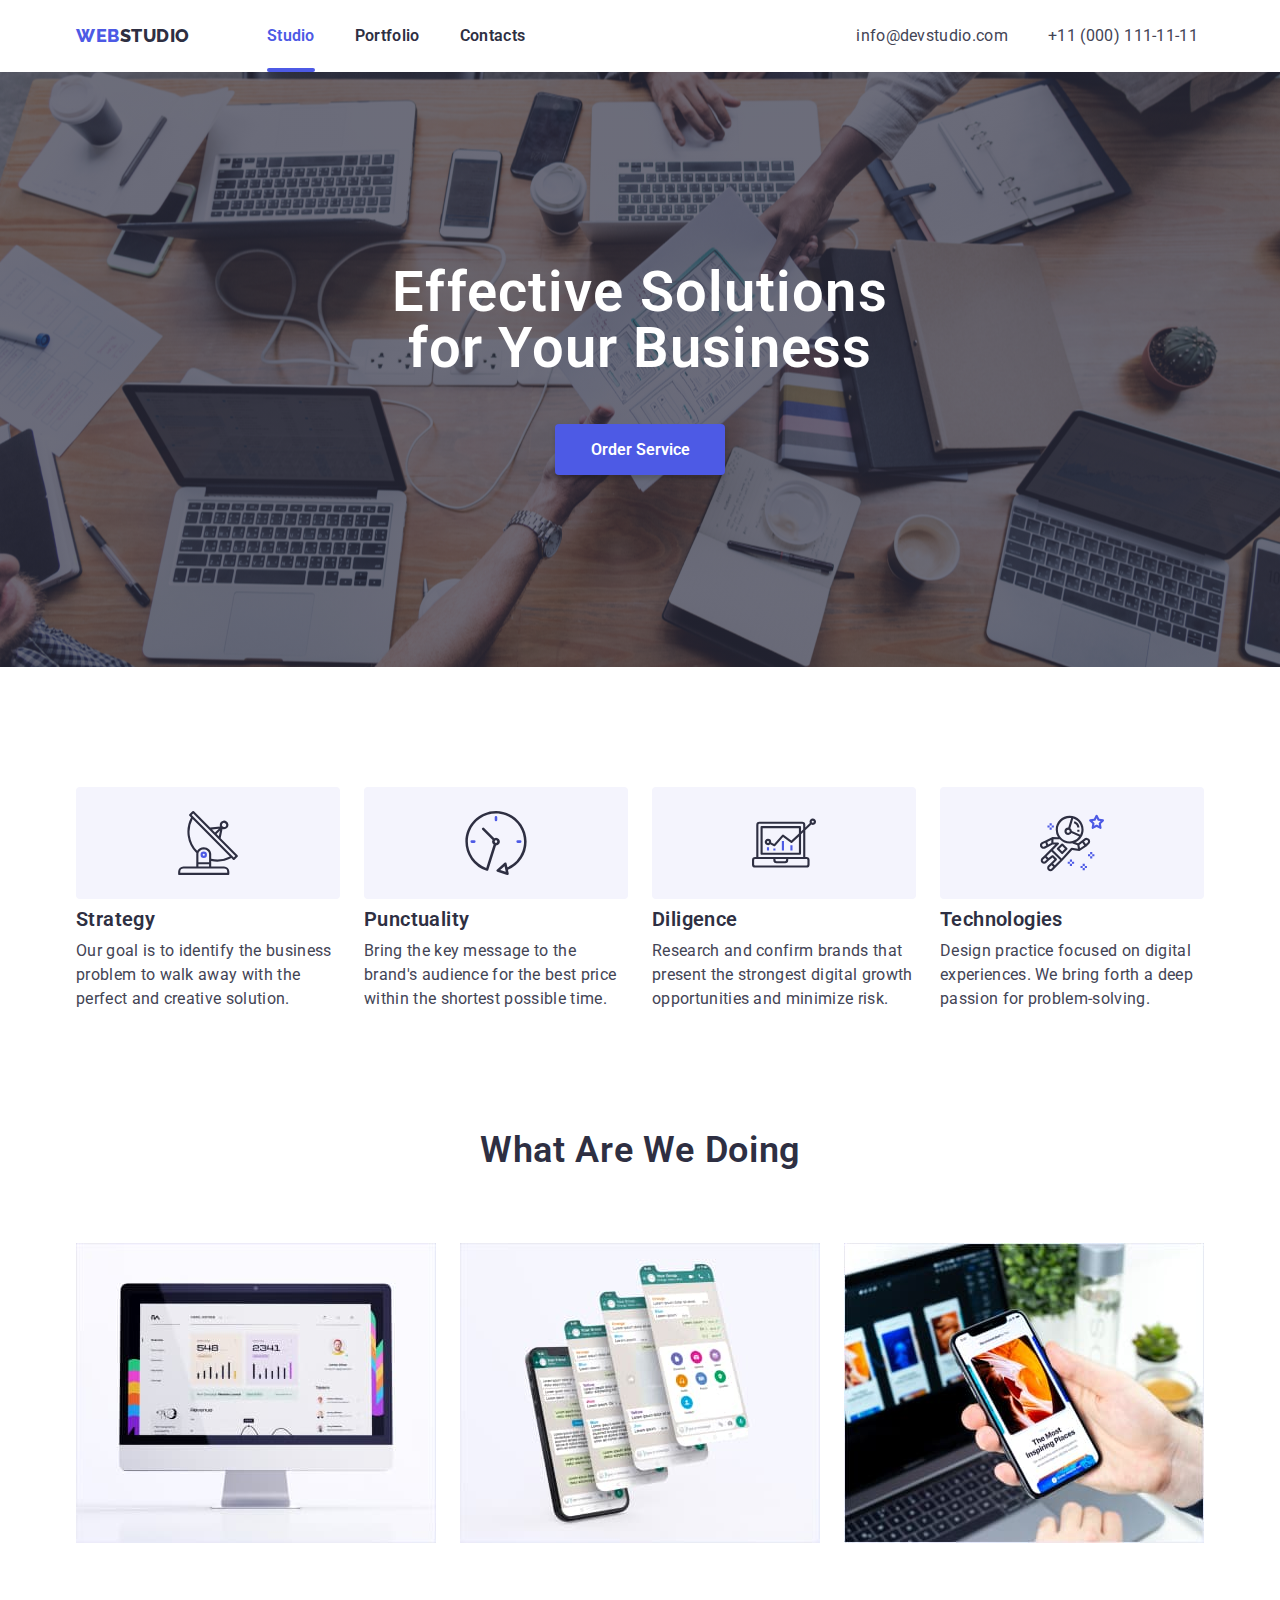
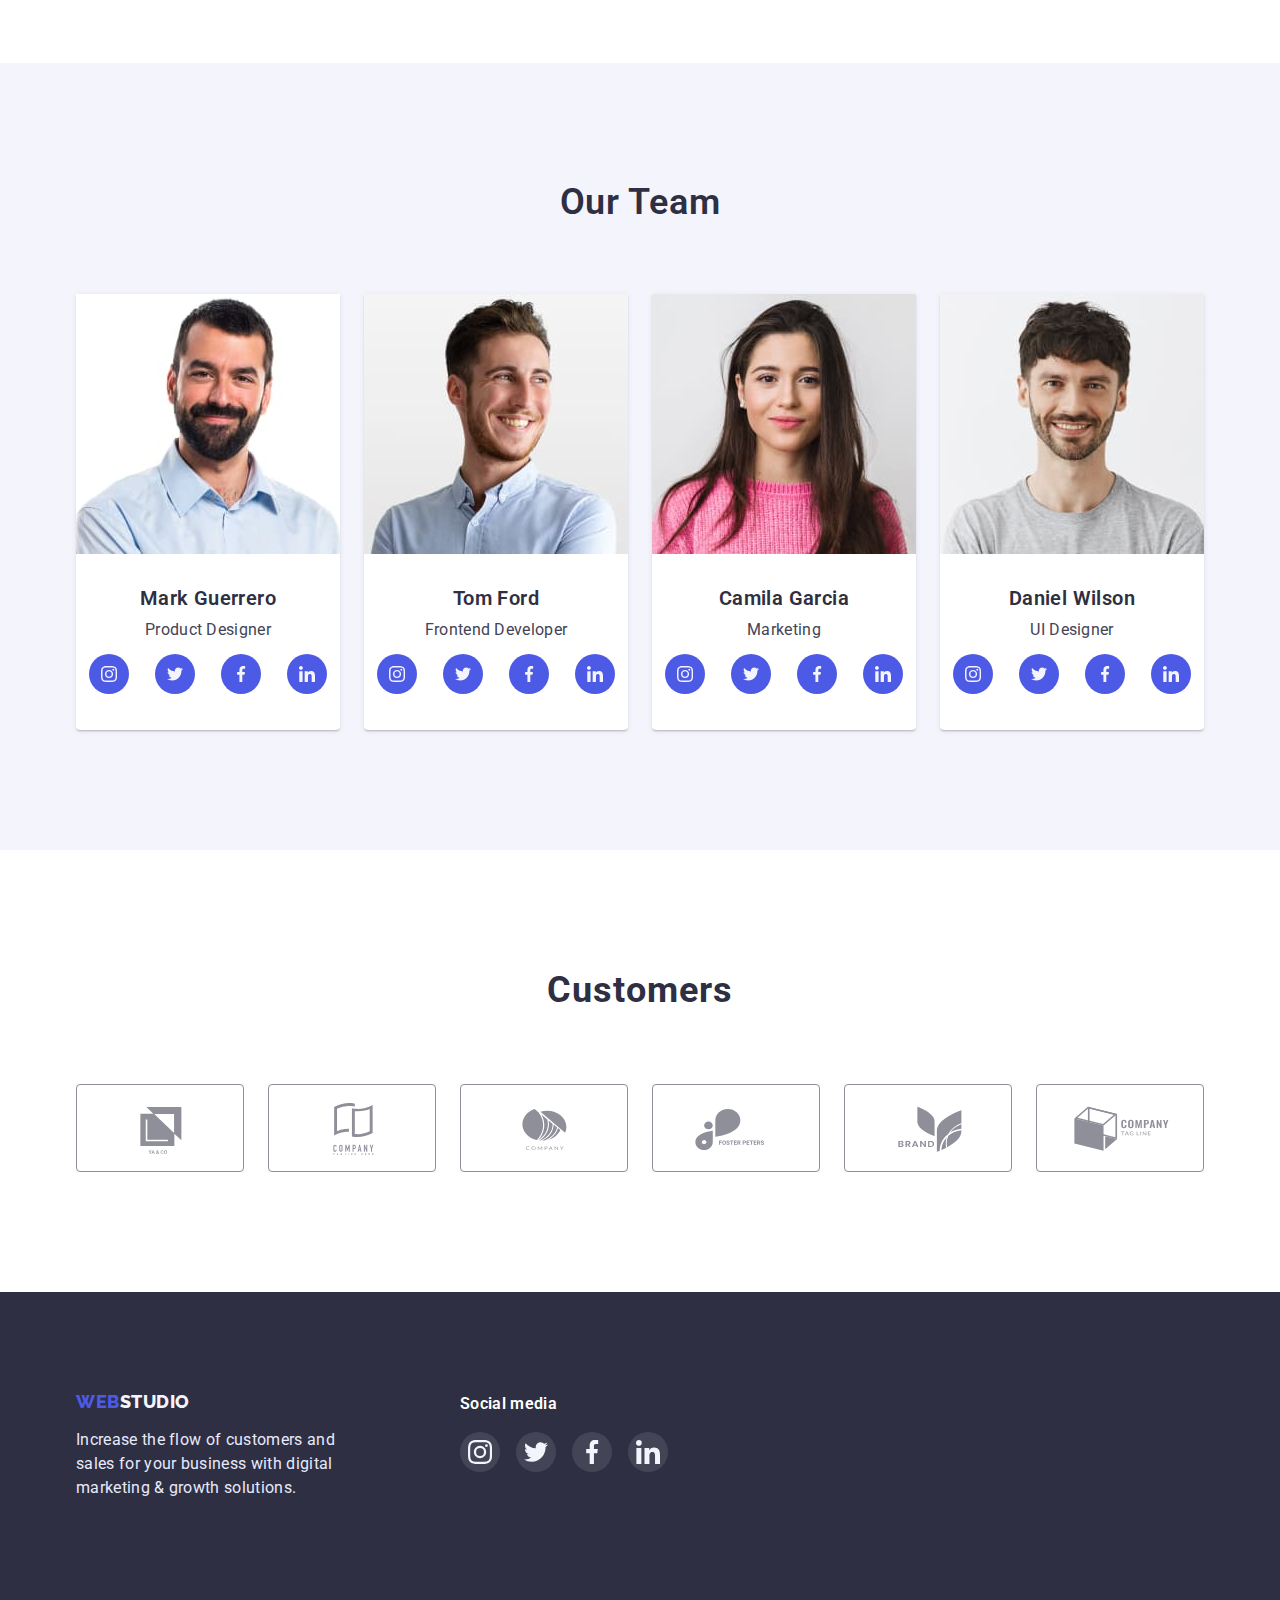
==== index.html @ f71478ee "cloned" ====
<!DOCTYPE html>
<html lang="en">
<head>
    <meta charset="UTF-8">
    <meta http-equiv="X-UA-Compatible" content="IE=edge">
    <meta name="viewport" content="width=
    , initial-scale=1.0">
    <link rel="preconnect" href="https://fonts.googleapis.com">
    <link rel="preconnect" href="https://fonts.gstatic.com" crossorigin>
    <link href="https://fonts.googleapis.com/css2?family=Raleway:wght@700&family=Roboto:wght@400;500;700;900&display=swap" rel="stylesheet">
    <link rel="stylesheet" href="https://cdnjs.cloudflare.com/ajax/libs/modern-normalize/1.0.0/modern-normalize.min.css"/>
    <link rel="stylesheet" href="./css/styles.css">
    <title>Студія</title>
    
</head>
<body>
    
    <header class="header">
        <div class="container header-container">
            
            <nav class="nav-buttons">            
                <a class="sitelink" href="./index.html"> <span class="sitelink2">web</span>studio</a>
                <ul class="header-buttons">
                    <li class="header-list-item"> <a class="headerlink current" href="./index.html">Studio</a></li>
                    <li class="header-list-item"> <a  class="headerlink" href="./portfolio.html">Portfolio</a></li>
                    <li class="header-list-item"> <a class="headerlink" href="">Contacts</a></li>
                </ul>
            </nav>
            <ul class="contacts">
                <li>                   
                    <a class="contactlink" href="mailto:info@devstudio.com">info@devstudio.com</a>
                </li>
                <li><a class="contactlink" href="tel:+110001111111">+11 (000) 111-11-11</a></li>
            </ul>
        </div>
    </header>    
    <main>
        <section class="section-hero">
            <div class="container container-hero">
                <h1 class="maintitle">Effective Solutions for Your Business </h1>
                <button class="midbutton" type="button" data-modal-open>Order Service</button>
            </div>  
        </section>                     
    
        <section class="section">
             <div class="container">
                <ul class="info-table">
                    <li class="info-item">
                        <div class="info-item-svg">
                            <svg width="64px" height="64px">
                                <use href="./images/icons.svg#icon-antenna-1" ></use>
                            </svg>
                        </div>
                        
                        <h3 class="info-item-title">Strategy</h3>
                        <p class="info-item-text">Our goal is to identify the business
                        problem to walk away with the perfect and creative solution. </p>
                    </li>
                    <li class="info-item">
                        <div class="info-item-svg">
                            <svg  width="64px" height="64px">
                                <use href="./images/icons.svg#icon-clock-1" ></use>
                            </svg>
                        </div>
                        
                        <h3 class="info-item-title">Punctuality</h3>
                        <p class="info-item-text">Bring the key message to the brand's audience for the best price within the shortest possible time.</p>
                    </li>
                    
                    <li class="info-item">
                        <div class="info-item-svg">
                            <svg  width="64px" height="64px">
                                <use href="./images/icons.svg#icon-diagram-1"  ></use>
                            </svg>
                        </div>
                        
                        <h3 class="info-item-title">Diligence</h3>
                        <p class="info-item-text">Research and confirm brands that present the strongest digital growth opportunities and minimize risk.</p>
                    </li>
                    <li class="info-item">
                        <div class="info-item-svg">
                            <svg width="64px" height="64px">
                                <use href="./images/icons.svg#icon-astronaut-1"></use>
                            </svg>
                        </div>
                        
                        <h3 class="info-item-title">Technologies</h3>
                        <p class="info-item-text">Design practice focused on digital experiences. We bring forth a deep passion for problem-solving.</p>
                    </li>
                </ul>
             </div>
        </section>

        <section class="section-img">
            <div class="container">
                <h2 class="imgtitle">What are we doing</h2>
                <ul class="table-img" >
                    <li class="work-img"><img src="./images/monitor.jpg" alt="monitor"  width="360"></li>
                    <li class="work-img"><img src="./images/mobile.jpg" alt="telephone with program" width="360"></li>
                    <li class="work-img"><img src="./images/mobilehand.jpg" alt="telephone in hand" width="360"></li>
                </ul>
            </div>
        </section>
    

        <section class="section-team">
            <div class="container team">
                <h2 class="teamtitle"> Our Team</h2>
                <ul class="team-list">
                    <li class="teambg"><img src="./images/img2.jpg" alt="photo a man" width="264">

                        <h3 class="teamname">Mark Guerrero</h3>
                        <p class="teamprofession">Product Designer</p>
                        <ul class="team-contact-icon-list">
                            <li class="team-contact-icon-item" >
                                <a href="" class="contact-icon-container">
                                    <svg width="16px" height="16px">
                                        <use href="./images/icons.svg#icon-instagram-2"></use>
                                    </svg>
                                </a>
                            </li>
                            <li class="team-contact-icon-item">
                                <a href="" class="contact-icon-container">
                                    <svg width="16px" height="16px">
                                        <use href="./images/icons.svg#icon-twitter-1"></use>
                                    </svg>
                                </a>
                            </li>
                            <li class="team-contact-icon-item">
                                <a href="" class="contact-icon-container">
                                    <svg width="16px" height="16px">
                                        <use href="./images/icons.svg#icon-facebook-1"></use>
                                    </svg>
                                </a>
                            </li>
                            <li class="team-contact-icon-item">
                                <a href="" class="contact-icon-container">
                                    <svg width="16px" height="16px">
                                        <use href="./images/icons.svg#icon-linkedin-1"></use>
                                    </svg>
                                </a>
                            </li>
                        </ul>
                    </li>
                    <li class="teambg"><img src="./images/img1.jpg" alt="photo a man" width="264">
                        <h3 class="teamname">Tom Ford</h3>
                        <p class="teamprofession">Frontend Developer</p>
                        <ul class="team-contact-icon-list">
                            <li class="team-contact-icon-item" >
                                <a href="" class="contact-icon-container">
                                    <svg width="16px" height="16px">
                                        <use href="./images/icons.svg#icon-instagram-2"></use>
                                    </svg>
                                </a>
                            </li>
                            <li class="team-contact-icon-item">
                                <a href="" class="contact-icon-container">
                                    <svg width="16px" height="16px">
                                        <use href="./images/icons.svg#icon-twitter-1"></use>
                                    </svg>
                                </a>
                            </li>
                            <li class="team-contact-icon-item">
                                <a href="" class="contact-icon-container">
                                    <svg width="16px" height="16px">
                                        <use href="./images/icons.svg#icon-facebook-1"></use>
                                    </svg>
                                </a>
                            </li>
                            <li class="team-contact-icon-item">
                                <a href="" class="contact-icon-container">
                                    <svg width="16px" height="16px">
                                        <use href="./images/icons.svg#icon-linkedin-1"></use>
                                    </svg>
                                </a>
                            </li>
                        </ul>
                    </li>
                    <li class="teambg"><img src="./images/img3.jpg" alt="photo a woman" width="264">
                        <h3 class="teamname">Camila Garcia</h3>
                        <p class="teamprofession">Marketing</p>
                        <ul class="team-contact-icon-list">
                            <li class="team-contact-icon-item" >
                                <a href="" class="contact-icon-container">
                                    <svg width="16px" height="16px">
                                        <use href="./images/icons.svg#icon-instagram-2"></use>
                                    </svg>
                                </a>
                            </li>
                            <li class="team-contact-icon-item">
                                <a href="" class="contact-icon-container">
                                    <svg width="16px" height="16px">
                                        <use href="./images/icons.svg#icon-twitter-1"></use>
                                    </svg>
                                </a>
                            </li>
                            <li class="team-contact-icon-item">
                                <a href="" class="contact-icon-container">
                                    <svg width="16px" height="16px">
                                        <use href="./images/icons.svg#icon-facebook-1"></use>
                                    </svg>
                                </a>
                            </li>
                            <li class="team-contact-icon-item">
                                <a href="" class="contact-icon-container">
                                    <svg width="16px" height="16px">
                                        <use href="./images/icons.svg#icon-linkedin-1"></use>
                                    </svg>
                                </a>
                            </li>
                        </ul>
                    </li>
                    <li class="teambg"><img src="./images/img4.jpg" alt="photo a man" width="264">
                        <h3 class="teamname">Daniel Wilson</h3>
                        <p class="teamprofession">UI Designer</p>
                        <ul class="team-contact-icon-list">
                            <li class="team-contact-icon-item" >
                                <a href="" class="contact-icon-container">
                                    <svg width="16px" height="16px">
                                        <use href="./images/icons.svg#icon-instagram-2"></use>
                                    </svg>
                                </a>
                            </li>
                            <li class="team-contact-icon-item">
                                <a href="" class="contact-icon-container">
                                    <svg width="16px" height="16px">
                                        <use href="./images/icons.svg#icon-twitter-1"></use>
                                    </svg>
                                </a>
                            </li>
                            <li class="team-contact-icon-item">
                                <a href="" class="contact-icon-container">
                                    <svg width="16px" height="16px">
                                        <use href="./images/icons.svg#icon-facebook-1"></use>
                                    </svg>
                                </a>
                            </li>
                            <li class="team-contact-icon-item">
                                <a href="" class="contact-icon-container">
                                    <svg width="16px" height="16px">
                                        <use href="./images/icons.svg#icon-linkedin-1"></use>
                                    </svg>
                                </a>
                            </li>
                        </ul>
                    </li>
                </ul>
            </div>
        </section>
        <section class="section-customers">
            <div class="container">
                <h2 class="customers-header">Customers</h2>
                <ul class="customers-list">
                    <li class="customers-item">
                        <a class="customers-link" href="">
                            <svg width="104px" height="56px">
                                <use href="./images/icons.svg#icon-Logo"></use>
                            </svg>
                        </a>
                        
                    </li>
                    <li class="customers-item">
                        <a href="" class="customers-link">
                            <svg width="104px" height="56px">
                                <use href="./images/icons.svg#icon-Logo-1"></use>
                            </svg>
                        </a>
                        
                    </li>
                    <li class="customers-item">
                        <a href="" class="customers-link">
                            <svg width="104px" height="56px">
                                <use href="./images/icons.svg#icon-Logo-2"></use>
                            </svg>
                        </a>
                        
                    </li>
                    <li class="customers-item">
                        <a href="" class="customers-link">
                            <svg width="104px" height="56px">
                                <use href="./images/icons.svg#icon-Logo-3"></use>
                            </svg>
                        </a>
                        
                    </li>
                    <li class="customers-item">
                        <a href="" class="customers-link">
                            <svg width="104px" height="56px">
                                <use href="./images/icons.svg#icon-Logo-4"></use>
                            </svg>
                        </a>
                        
                    </li>
                    <li class="customers-item">
                        <a href="" class="customers-link">
                            <svg width="104px" height="56px">
                                <use href="./images/icons.svg#icon-Logo-5"></use>
                            </svg>
                        </a>
                        
                    </li>
                </ul>
            </div>
        </section>
    </main>

    
    <footer class="footer">
        <div class="container container-footer">
            <div class="footer-info-1">
                <a class="sitelinkfooter" href="./index.html"> <span class="sitelinkfooterweb">WEB</span>STUDIO</a>
                <p class="footertext">Increase the flow of customers and sales for your business with digital marketing & growth solutions.</p>
            </div>
            <div class="footer-info-2">
                <h3 class="footer-header">Social media</h3>
                <ul class="footer-contact-list">
                    <li>
                        <a href="" class="footer-contact-container">
                            <svg width="24px" height="24px">
                                <use href="./images/icons.svg#icon-instagram-2"></use>
                            </svg>
                        </a>
                        
                    </li>
                    <li>
                        <a href="" class="footer-contact-container">
                            <svg width="24px" height="24px">
                                <use href="./images/icons.svg#icon-twitter-1"></use>
                            </svg>
                        </a>
                    </li>
                    <li>
                        <a href="" class="footer-contact-container">
                            <svg width="24px" height="24px">
                                <use href="./images/icons.svg#icon-facebook-1"></use>
                            </svg>
                        </a>
                    </li>
                    <li>
                        <a href="" class="footer-contact-container">
                            <svg width="24px" height="24px">
                                <use href="./images/icons.svg#icon-linkedin-1"></use>
                            </svg>
                        </a>
                    </li>
                </ul>
            </div>
        </div>
    </footer>
    <div class="backdrop is-hidden" data-modal >
        <div class="modal">
            <button type="button" class="buttom-close" data-modal-close>
                <svg width="8px" height="8px">
                    <use href="./images/symbol-defs.svg#icon-Vector-1"></use>
                </svg>
            </button type="button">
        </div>
    </div>   
    <script src="./modal.js"></script>     
</body>
</html>
---- css/styles.css ----
body {
    font-family: 'Raleway', sans-serif;
    font-family: 'Roboto', sans-serif;
    color: var(--slate);
}
:root {
    --iris:#4D5AE5;
    --navy-blue:#2E2F42;
    --green:#31D0AA;
    --slate:#434455;
    --light-slate:#8E8F99;
    --cornflower:#E7E9FC;
    --cloud:#F4F4FD;
}
p,
h1,
h2,
h3,
h4,
h5,
h6{
    margin:0
}
ul{
    list-style: none;
    margin: 0;
    padding: 0;
}
.container {
    width: 1158px;
    margin: 0 auto;
    padding-left: 15px;
    padding-right: 15px;
}
img{
    display: block;
}
.header {
    
    background: #FFFFFF;
    box-shadow: 0px 2px 1px rgba(46, 47, 66, 0.08), 0px 1px 1px rgba(46, 47, 66, 0.16), 0px 1px 6px rgba(46, 47, 66, 0.08);
}

.header-container {
    
    display: flex;
}

.nav-buttons {
    display: flex;
}

.sitelink {
    
    font-family: 'Raleway';
    font-style: normal;
    font-weight: 800;
    font-size: 18px;
    line-height: 1.3;
    display: flex;
    align-items: center;
    letter-spacing: 0.03em;
    text-transform: uppercase;
    color: var(--navy-blue);
    text-decoration: none;

}
.sitelink2 {
    font-family: 'Raleway';
    font-style: normal;
    font-weight: 800;
    font-size: 18px;
    line-height: 1.3;   
    display: flex;
    
    letter-spacing: 0.03em;
    text-transform: uppercase;
    color: var(--iris);
    text-decoration: none;
}
.header-buttons {
    display: flex;
    margin-left: 77px;
    gap: 40px;
    
}

.headerlink {
    position: relative;
    display: block;
    padding-bottom: 24px;
    padding-top: 24px;
    font-weight: 600;
    font-size: 16px;
    line-height: 1.5;
    color: var(--navy-blue);
    letter-spacing: 0.02em;
    text-decoration: none;
    transition: color 250ms cubic-bezier(0.4, 0, 0.2, 1);
}

.current {
    color: var(--iris);
}

.current::after {
    position: absolute;
    content: '';
    bottom: 0;
    left: 0;
    display: block;
    width: 100%;
    height: 4px;
    background-color: var(--iris);
    border-radius: 2px;
}

.headerlink:hover, .headerlink:focus {
    color: var(--slate);   
}

.contacts {
    display: flex;
    align-items: center;
    margin-left: 331px;
    gap: 40px;   
}

.contactlink {
    
    font-weight: 400;
    font-size: 16px;
    line-height: 1.5;
    color: var(--slate);
    letter-spacing: 0.02em;
    text-decoration: none;
    transition: color 250ms cubic-bezier(0.4, 0, 0.2, 1);
}
.contactlink:hover, .contactlink:focus {
    font-weight: 400;
    font-size: 16px;
    line-height: 1.5;
    letter-spacing: 0.02em;
    color: var(--iris);
}

.section-hero {
    background-image: linear-gradient(to right, RGBA(46,47,66,0.7), 
    RGBA(46,47,66,0.7)), 
    url(../images/peopleoffice1.jpg);
    margin: 0 auto;
    max-width: 1440px;
    background-size:auto;
    background-position: 50% 50%;
    background-repeat: no-repeat;            
    padding-top: 192px;
    padding-bottom: 192px;
}
.container-hero {  
    display: flex;
    flex-direction: column;
    align-items: center;
}
.maintitle {
    width: 500px;
    margin-bottom: 48px;
    font-weight: 600;
    font-size: 56px;
    line-height: 1;
    text-align: center;
    letter-spacing: 0.02em;
    color: #FFFFFF;
}
.midbutton {   
    align-items: center;
    font-family: 'Roboto';
    width: 170px;
    height: 51px;
    left: 20px;
    top: 20px;
    background: var(--iris);
    box-shadow: 0px 4px 4px rgba(0, 0, 0, 0.15);
    border-radius: 4px;
    font-weight: 600;
    font-size: 16px;
    line-height: 1.1;
    color: #FFFFFF;
    cursor: pointer;
    border-color: transparent;
    transition: background-color 250ms cubic-bezier(0.4, 0, 0.2, 1);
    
}
.midbutton:hover, .midbutton:focus {   
    background-color: #404BBF;
}
.section {
    padding-top: 120px;   
}
.info-table {
    display: flex;
    gap: 24px;   
}
.info-item {
    width: 264px;
}
.info-item-svg {
    background-color: var(--cloud);
    width: 264px;
    height: 112px;
    border-radius: 4px;
    margin-bottom: 8px;   
    display: flex;
    justify-content: center;
    align-items: center;
}

.info-item-title {
    margin-bottom: 8px;
    font-weight: 600;
    font-size: 20px;
    line-height: 1.2;
    letter-spacing: 0.02em;
    color: var(--navy-blue);
}
.info-item-text {
    font-weight: 400;
    font-size: 16px;
    line-height: 1.5;
    letter-spacing: 0.02em;
    color: var(--slate);
}

.imgtitle {
    font-weight: 600;
    font-size: 36px;
    line-height: 1.1;
    text-align: center;
    letter-spacing: 0.02em;
    text-transform: capitalize;
    color: var(--navy-blue);
    text-decoration: none;
}

.section-img {
    padding-top: 120px;
    padding-bottom: 120px;
}

.table-img {
    margin-top: 72px;
    display: flex;
    gap:24px;    
}

.section-team {
    padding-bottom: 120px;
    padding-top: 120px;
    background: var(--cloud);   
}

.teambg {
    background-color: #ffffff;
    border-radius: 0px 0px 4px 4px;
    box-shadow: 0px 1px 6px rgba(46, 47, 66, 0.08), 0px 1px 1px rgba(46, 47, 66, 0.16), 0px 2px 1px rgba(46, 47, 66, 0.08);
}

.teamtitle {   
    font-weight: 600;
    font-size: 36px;
    line-height: 1.1;
    text-align: center;
    letter-spacing: 0.02em;
    text-transform: capitalize;
    color: var(--navy-blue);
}

.team-list {
    display: flex;
    margin-top:72px;
    justify-content: center;
    gap: 24px;
}

.teamname {
    margin-top: 32px;
    text-align: center;
    letter-spacing: 0.02em;
    font-weight: 600;
    font-size: 20px;
    line-height: 1.2;
    letter-spacing: 0.02em;
    color: var(--navy-blue);
}

.teamprofession {
    margin-bottom: 12px;
    margin-top: 8px;
    text-align: center;
    letter-spacing: 0.02em;
    font-weight: 400;
    font-size: 16px;
    line-height: 1.5;
    letter-spacing: 0.02em;
    color: var(--slate);
}

.contact-icon-container{
    width: 40px;
    height: 40px;
    border-radius: 50%;
    background-color: var(--iris);
    display: flex;
    justify-content: center;
    align-items: center;
    cursor: pointer;
    transition: background-color 250ms cubic-bezier(0.4, 0, 0.2, 1);
}

.contact-icon-container:hover,
.contact-icon-container:focus {
    background-color: var(--green);
}

.team-contact-icon-list {
    display: flex;
    justify-content: space-around;
    margin-bottom: 36px;
}

.team-contact-icon-item {
    display: flex;
    justify-content: center;
    align-items: center;    
}

.section-customers {
    padding-top: 120px;
    padding-bottom: 120px;
}

.customers-header {
    font-weight: 700;
    font-size: 36px;
    line-height: 1.16;
    text-align: center;
    letter-spacing: 0.03em;
    color: var(--navy-blue);
    margin-bottom: 72px;
}

.customers-list {
    display: flex;
    justify-content: center;
    gap: 24px;
}

.customers-item {
    display: flex;
    justify-content: center;
    align-items: center;   
}

.customers-link {
    display: flex;
    justify-content: center;
    align-items: center;
    border: 1px solid var(--light-slate);
    border-radius: 4px;
    width: 168px;
    height: 88px;
    cursor: pointer;
    fill: #8E8F99;
    transition: fill 250ms cubic-bezier(0.4, 0, 0.2, 1), border-color 250ms cubic-bezier(0.4, 0, 0.2, 1);
}

.customers-link:hover,
.customers-link:focus{
    fill: var(--iris);
    border-color: var(--iris);
}

.footer {
    background: var(--navy-blue);      
    padding-top:100px ;
    padding-bottom:100px ; 
}

.container-footer {
    display: flex;
}

.footertext {
    margin-top: 16px;
    width: 264px;
    font-weight: 400;
    font-size: 16px;
    line-height: 1.5;
    letter-spacing: 0.02em;
    color: var(--cornflower);
}

.footer-info-2 {
   margin-left: 120px; 
}

.footer-contact-list {
    display: flex;
    gap: 16px;
}

.footer-contact-container {
    width: 40px;
    height: 40px;
    border-radius: 50%;
    background: rgba(255, 255, 255, 0.1);
    display: flex;
    justify-content: center;
    align-items: center;
    cursor: pointer;
    transition: background-color 250ms cubic-bezier(0.4, 0, 0.2, 1);  
}

.footer-contact-container:hover,
.footer-contact-container:focus {
    background-color:var(--green);
}

.footer-header {
    font-weight: 600;
    font-size: 16px;
    line-height: 24px;
    letter-spacing: 0.02em;
    color: #FFFFFF;
    margin-bottom: 16px;
}

.sitelinkfooter {
    font-family: 'Raleway', sans-serif;;
    font-style: normal;
    font-weight: 800;
    font-size: 18px;
    line-height: 1.1;
    display: flex;
    align-items: center;
    letter-spacing: 0.03em;
    text-transform: uppercase;
    color: var(--cloud);
    text-decoration: none;
}

.sitelinkfooterweb {
    font-family: 'Raleway', sans-serif;;
    font-style: normal;
    font-weight: 800;
    font-size: 18px;
    line-height: 1.1;
    display: flex;
    align-items: center;
    letter-spacing: 0.03em;
    text-transform: uppercase;
    color: var(--iris);
}

.section-portfolio {
    padding-top: 96px;
    padding-bottom: 120px;
}

.buttons-list {
    display: flex;
    justify-content: center;
    gap: 24px;
}

.buttonnavigations {
    padding: 12px 24px;
    font-family: 'Roboto';
    box-sizing: border-box;
    display: flex;
    flex-direction: row;
    justify-content: center;
    align-items: center;    
    background: var(--cloud);
    border: 1px solid var(--cornflower);
    border-radius: 4px;
    font-weight: 600;
    font-size: 16px;
    line-height: 1.5;   
    display: flex;
    align-items: center;
    text-align: center;
    letter-spacing: 0.04em;   
    color: var(--iris);
    cursor: pointer;
    transition: background-color 250ms cubic-bezier(0.4, 0, 0.2, 1), color 250ms cubic-bezier(0.4, 0, 0.2, 1), box-shadow 250ms cubic-bezier(0.4, 0, 0.2, 1);
}

.buttonnavigations:hover, 
.buttonnavigations:focus {
    background-color: var(--iris);
    color: white;
    box-shadow: 0px 3px 1px rgba(0, 0, 0, 0.1), 0px 2px 1px rgba(0, 0, 0, 0.08), 0px 2px 2px rgba(0, 0, 0, 0.12);
}

.workshop-list {
    display: flex;
    flex-wrap: wrap;    
    margin-top: 72px;   
}

.workshop-item {
    margin-bottom: 48px;
    margin-right: 24px; 
     
}

.workshop-link:hover .workshop-text-container {    
    box-shadow: 0px 1px 6px rgba(46, 47, 66, 0.08);
}

.workshop-item:nth-child(3n + 3) {
    margin-right: 0;   
}

.workshop-item:nth-last-child(-n + 3) {
    margin-bottom: 0;    
}

.workshop-text-container {
    border: 0.5px solid #f4f4fd;
    border-top: none;
    padding: 32px 16px;  
    transition: box-shadow 250ms cubic-bezier(0.4, 0, 0.2, 1);  
}
.animation-img {
    position: relative;
    overflow: hidden; 
}
.animation-container {
    position: absolute;
    content: '';
    top:0;
    left:0;
    display: inline-block;
    width: 100%;
    height: 100%;
    background-color: rgb(77, 90, 229, 0.5);
    transform: translateY(100%);
    transition: transform 250ms cubic-bezier(0.4, 0, 0.2, 1);
}

.workshop-link:hover .animation-container,
.workshop-link:focus .animation-container {
    transform: translateY(0);
}

.animation-text {
    position: absolute;
    font-weight: 400;
    font-size: 16px;
    line-height: 1.5;
    letter-spacing: 0.02em;
    color: var(--cloud);
    margin: 40px 32px 164px 32px;
    
}

.studiotitle {
    font-weight: 600;
    font-size: 20px;
    line-height: 1.1;
    letter-spacing: 0.02em;
    color: var(--navy-blue);    
}

.studiotext {
    margin-top: 8px;
    font-weight: 400;
    font-size: 16px;
    line-height: 1.5;
    letter-spacing: 0.02em;
    color: var(--navy-blue);    
}

a{
    text-decoration: none;
}

ul {
    list-style-type: none;
}

.backdrop {
    position: fixed;
    top:0;
    left:0;
    width: 100%;
    height: 100%;
    background-color: rgba(0, 0, 0, 0.5);

    opacity: 1;
    transition: opacity 250ms cubic-bezier(0.4, 0, 0.2, 1);
}

.backdrop.is-hidden {
    opacity: 0;
    pointer-events: none;
}

.backdrop.is-hidden .modal {
    transform: scale(0.9) translate(-50%, -50%);

}

.modal {
    position: absolute;
    top:50%;
    left:50%;
    transform: translate(-50%, -50%) scale(1);
    min-height: 576px;
    min-width: 408px;
    background-color: #FCFCFC;
    transition: transform 250ms cubic-bezier(0.4, 0, 0.2, 1);
}

.buttom-close {
    position: absolute;
    top:24px;
    right: 24px;
    display: flex;
    justify-content: center;
    align-items: center;
    width: 24px;
    height: 24px;
    background-color: var(--cornflower);
    border: 1px solid rgba(0, 0, 0, 0.1);
    border-radius: 50%;
    cursor: pointer;
    transition: box-shadow 250ms cubic-bezier(0.4, 0, 0.2, 1);
}

.buttom-close:hover,
.buttom-close:focus {
    border: 1px solid rgb(0 0 0 / 0);
    box-shadow: 0px 1px 6px rgba(46, 47, 66, 0.08), 0px 1px 1px rgba(46, 47, 66, 0.16), 0px 2px 1px rgba(46, 47, 66, 0.08);
}
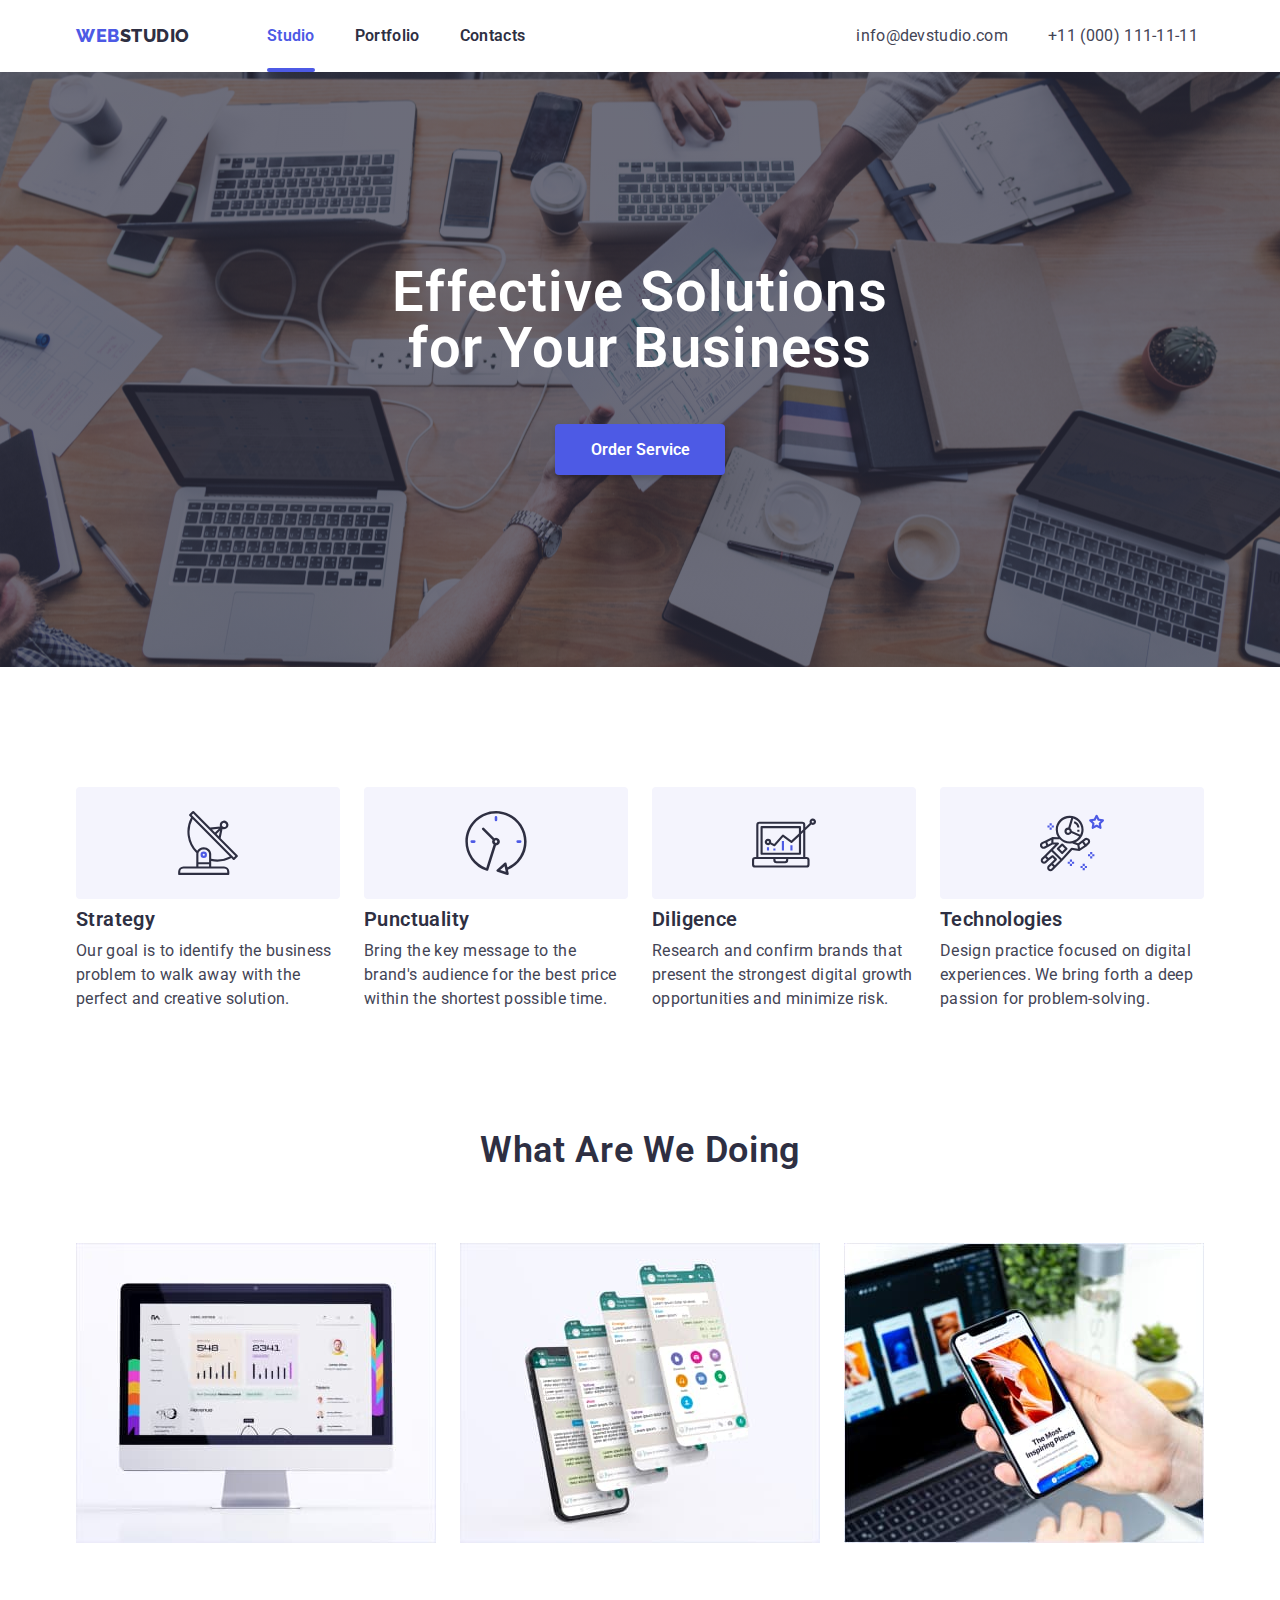
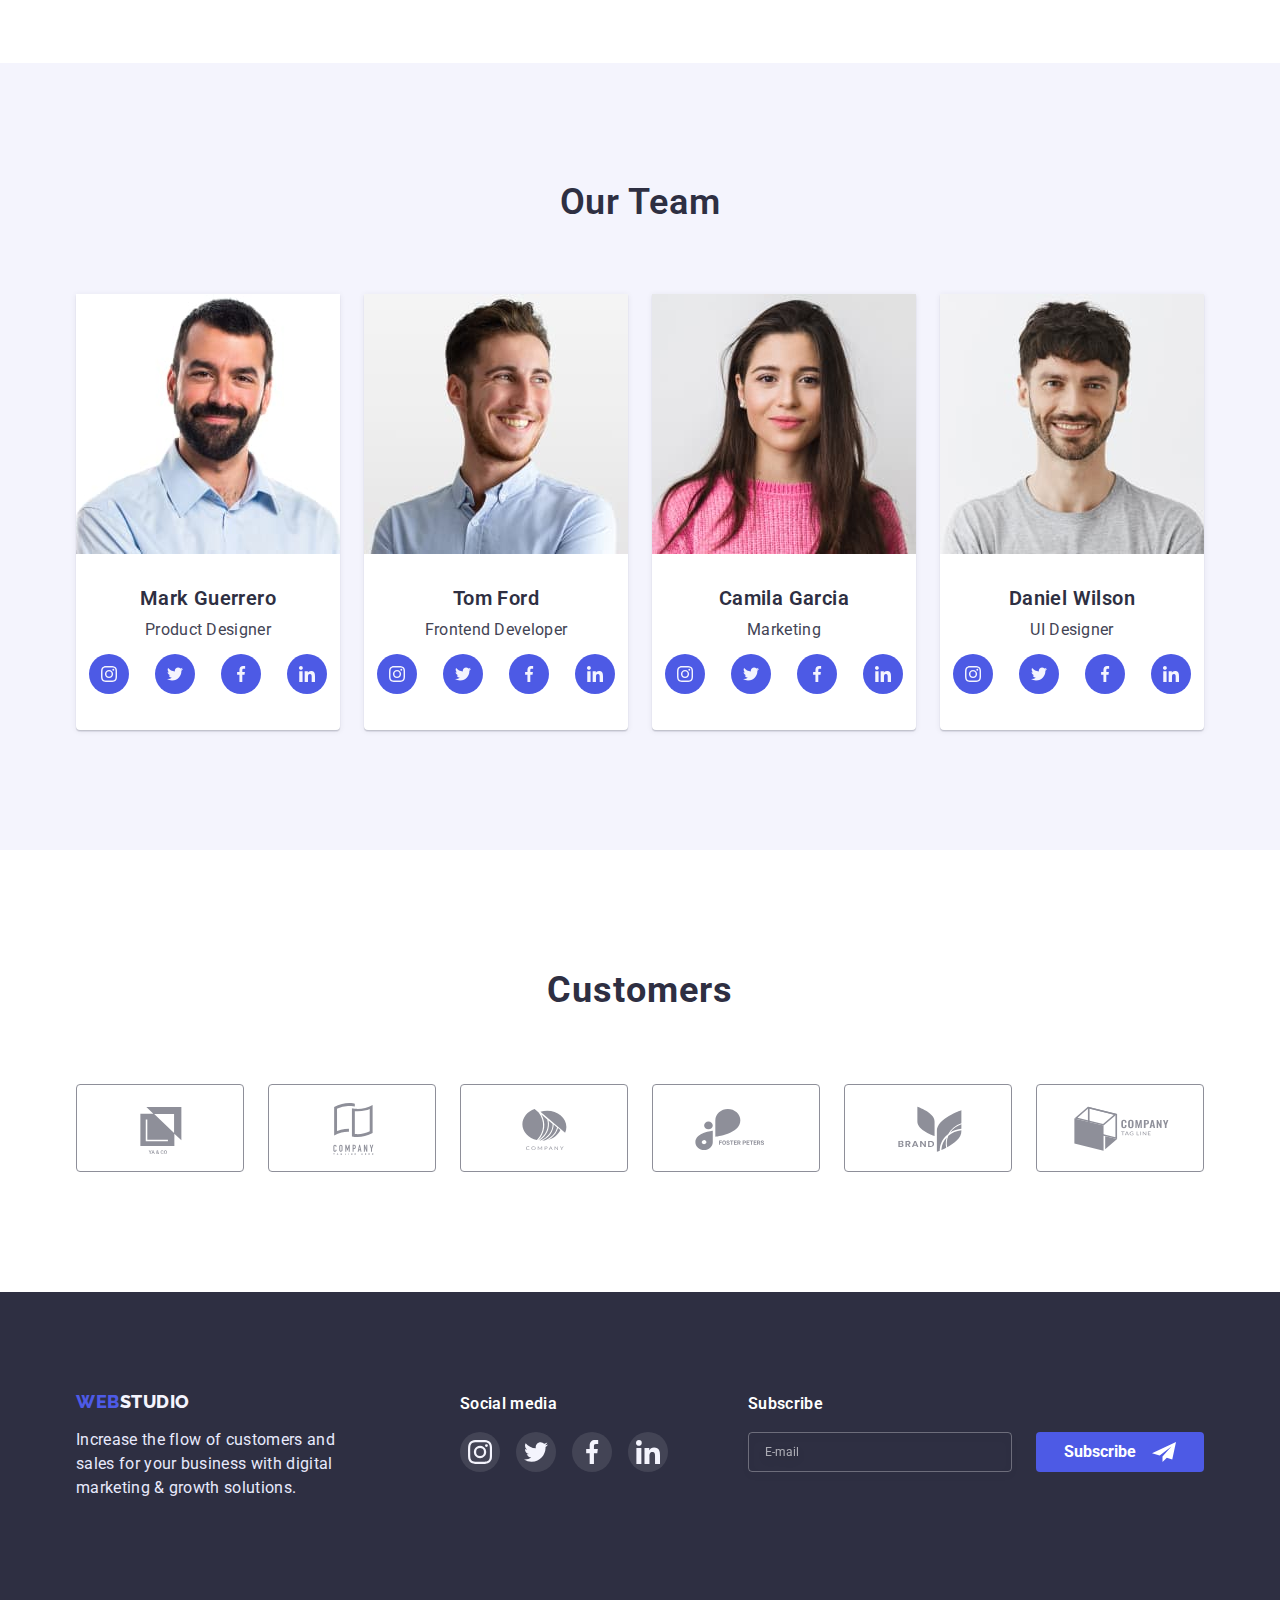
==== commit 50cb41f1: "done hw" ====
--- a/index.html
+++ b/index.html
@@ -345,15 +345,74 @@
                     </li>
                 </ul>
             </div>
+            <div class="form-container">
+                <label for="email-footer" class="footer-header">Subscribe</label>
+                <div class="form-container-btn">
+                    <form>
+                        <input id="email-footer" class="input-text" name="subscribe" type="email" placeholder="E-mail">        
+                    </form>
+                    <button class="subscribe-btn" type="submit">
+                        Subscribe
+                        <svg width="24px" height="24px">
+                            <use href="./images/icons.svg#icon-Frame-3"></use>
+                        </svg>
+                    </button>
+                </div>
+            </div>
         </div>
+        
     </footer>
     <div class="backdrop is-hidden" data-modal >
         <div class="modal">
             <button type="button" class="buttom-close" data-modal-close>
                 <svg width="8px" height="8px">
-                    <use href="./images/symbol-defs.svg#icon-Vector-1"></use>
+                    <use href="./images/icons.svg#icon-Vector-1"></use>
                 </svg>
             </button type="button">
+            <form class="form-field">
+                <h2 class="modal-title">Leave your contacts and we will call you back</h2>
+                <label class="form-name">
+                    <span class="modal-input-title">Name</span>
+                    <div class="modal-container">
+                        <input class="form-input" type="text" name="name" >
+                        <svg width="18px" height="24px" class="input-icon">
+                            <use href="./images/icons.svg#icon-person-black-18dp-1-1"></use>
+                        </svg>
+                    </div>
+                </label>
+                <label class="form-name">
+                    <span class="modal-input-title">Phone</span>
+                    <div class="modal-container">
+                        <input class="form-input" type="tel" name="name" >
+                        <svg width="18px" height="24px" class="input-icon">
+                            <use href="./images/icons.svg#icon-phone-black-18dp-1"></use>
+                        </svg>
+                    </div>
+                </label>
+                <label class="form-name">
+                    <span class="modal-input-title">Email</span>
+                    <div class="modal-container">
+                        <input class="form-input" type="email" name="name" >
+                        <svg width="18px" height="24px" class="input-icon">
+                            <use href="./images/icons.svg#icon-email-black-18dp-1"></use>
+                        </svg>
+                    </div>
+                </label>
+                <label class="form-name">
+                    <span class="modal-input-title">Comment</span>
+                    <textarea name="name" class="form-input-comment" placeholder="Text input"></textarea>
+                </label>
+                <label class="checkbox-label">
+                    <input type="checkbox" class="checkbox">
+                    <span class="checkbox-icon">
+                        <svg width="10px" height="8px" class="checkbox-svg">
+                            <use href="./images/icons.svg#icon-Vector-2"></use>
+                        </svg>
+                    </span>
+                    <span class="checkbox-text">I accept the terms and conditions of the <a class="checkbox-link" href="">Privacy Policy</a></span>
+                </label>
+                <button class="modal-send-btn" type="submit"> Send </button>
+            </form>
         </div>
     </div>   
     <script src="./modal.js"></script>     
--- a/css/styles.css
+++ b/css/styles.css
@@ -432,6 +432,71 @@
     letter-spacing: 0.02em;
     color: #FFFFFF;
     margin-bottom: 16px;
+    margin-top: 0;
+}
+
+.form-container {
+    margin-left: 80px;
+}
+
+.subscribe-btn{
+    display: flex;
+    justify-content: center;
+    align-items: center;
+    width: 168px;
+    height: 40px;
+    padding: 8px 24px;
+    gap: 16px;
+    background-color: var(--iris);
+    border-radius: 4px;
+    font-weight: 700;
+    font-size: 16px;
+    line-height: 1.5;
+    color: #FFFFFF;
+    border-color: transparent;
+    cursor: pointer;
+
+    transition: background-color 250ms cubic-bezier(0.4, 0, 0.2, 1),
+    box-shadow 250ms cubic-bezier(0.4, 0, 0.2, 1);
+}
+
+.form-container-btn {
+    display: flex;
+    gap: 24px;
+    margin-top: 16px;
+}
+
+.input-text {
+    font-weight: 400;
+    font-size: 12px;
+    line-height: 24px;
+    padding-left: 16px;
+    box-sizing: border-box;
+    width: 264px;
+    height: 40px;
+    color: #FFFFFF;
+    background-color: transparent;
+    border: 1px solid rgba(255, 255, 255, 0.3);
+    filter: drop-shadow(0px 4px 4px rgba(0, 0, 0, 0.15));
+    border-radius: 4px;
+}
+
+.input-text::placeholder {
+    color: rgba(255, 255, 255, 0.6);
+    font-weight: 400;
+    font-size: 12px;
+    line-height: 2;
+}
+
+.input-text:focus {
+    outline: 1px solid var(--iris);
+    border: transparent;
+}
+
+.subscribe-btn:hover, 
+.subscribe-btn:focus {
+    background-color: #404BBF;
+    box-shadow: 0px 4px 4px rgba(0, 0, 0, 0.15);
 }
 
 .sitelinkfooter {
@@ -641,6 +706,170 @@
 
 .buttom-close:hover,
 .buttom-close:focus {
-    border: 1px solid rgb(0 0 0 / 0);
     box-shadow: 0px 1px 6px rgba(46, 47, 66, 0.08), 0px 1px 1px rgba(46, 47, 66, 0.16), 0px 2px 1px rgba(46, 47, 66, 0.08);
+}
+
+.form-field {
+    margin-top: 72px;
+    margin-left: 24px;
+    margin-right: 24px;
+    font-weight: 600;
+    font-size: 16px;
+    line-height: 1.5;
+    text-align: center;
+    letter-spacing: 0.02em;
+    color: var(--navy-blue);
+}
+
+.form-name {
+    display: flex;
+    flex-direction: column;
+    align-items: flex-start;
+}
+
+.form-input {
+    width: 360px;
+    height: 40px;
+    padding-left: 34px;
+    border: 1px solid rgba(33, 33, 33, 0.2);;
+    border-radius: 4px;
+    margin-bottom: 8px;
+    transition: fill 250ms cubic-bezier(0.4, 0, 0.2, 1), outline 250ms cubic-bezier(0.4, 0, 0.2, 1), border 250ms cubic-bezier(0.4, 0, 0.2, 1);
+}
+
+.form-input:focus ~ .input-icon {
+    fill: var(--iris);
+}
+
+.form-input:focus {
+    outline: 1px solid var(--iris);
+    border: transparent;
+}
+
+.modal-title {
+    font-weight: 600;
+    font-size: 16px;
+    line-height: 24px;
+    text-align: center;
+    letter-spacing: 0.02em;   
+    color: var(--navy-blue);
+    margin-bottom: 16px;
+
+}
+
+.modal-input-title {
+    font-weight: 400;
+    font-size: 12px;
+    line-height: 14px;
+    letter-spacing: 0.01em;
+    color: var(--light-slate);
+    margin-bottom: 4px;
+}
+
+.modal-container {
+    position: relative;
+}
+ 
+/* .form-container-modal {
+    position: relative;
+} */
+.input-icon {
+    position: absolute;
+    content: '';
+    top: 8px;
+    left: 16px;
+}
+
+.form-input-comment::placeholder {
+    font-weight: 400;
+    font-size: 12px;
+    line-height: 1.16;
+    letter-spacing: 0.01em;
+    color: rgba(117, 117, 117, 0.5);
+}
+
+.form-input-comment {
+    width: 360px;
+    height: 120px;
+    border: 1px solid rgba(33, 33, 33, 0.2);
+    border-radius: 4px;
+    resize: none;
+    padding-left: 16px;
+    padding-top: 8px;
+    margin-bottom: 16px;
+}
+
+.form-input-comment:focus {
+    outline: 1px solid var(--iris);
+    border: transparent;
+}
+
+.checkbox-text {
+    font-weight: 400;
+    font-size: 12px;
+    line-height: 1.33;
+    letter-spacing: 0.04em;
+    color: #757575;
+}
+
+.checkbox-link {
+    color: var(--iris);
+}
+
+.checkbox {
+    -webkit-appearance: none;
+    -moz-appearance: none;
+    appearance: none;
+    position: absolute;
+}
+
+.checkbox-icon {
+    position: relative;
+    display: inline-block;
+    width: 16px;
+    height: 16px;
+    border: 1.25px solid var(--navy-blue);
+    border-radius: 2px;
+    background-color: #fff;
+}
+
+.checkbox-label {
+    display: flex;
+    justify-content: center;
+    align-items: center;
+    gap: 8px;
+}
+
+.checkbox-svg {
+    position: absolute;
+    top: 50%;
+    left: 50%;
+    transform: translate(-50%, -50%);
+}
+
+.checkbox:checked + .checkbox-icon {
+    background-color: var(--iris);
+}
+
+.modal-send-btn {
+    margin-bottom: 24px;
+    margin-top: 24px;
+    width: 170px;
+    height: 51px;
+    background: var(--iris);
+    box-shadow: 0px 4px 4px rgba(0, 0, 0, 0.15);
+    border-radius: 4px;
+    border-color: transparent;
+    font-weight: 600;
+    font-size: 16px;
+    line-height: 1.18;
+    color: white;
+    letter-spacing: 0.04em;
+    cursor: pointer;
+    transition: background-color 250ms cubic-bezier(0.4, 0, 0.2, 1);
+}
+
+.modal-send-btn:hover,
+.modal-send-btn:focus {
+    background-color: #404BBF;
 }